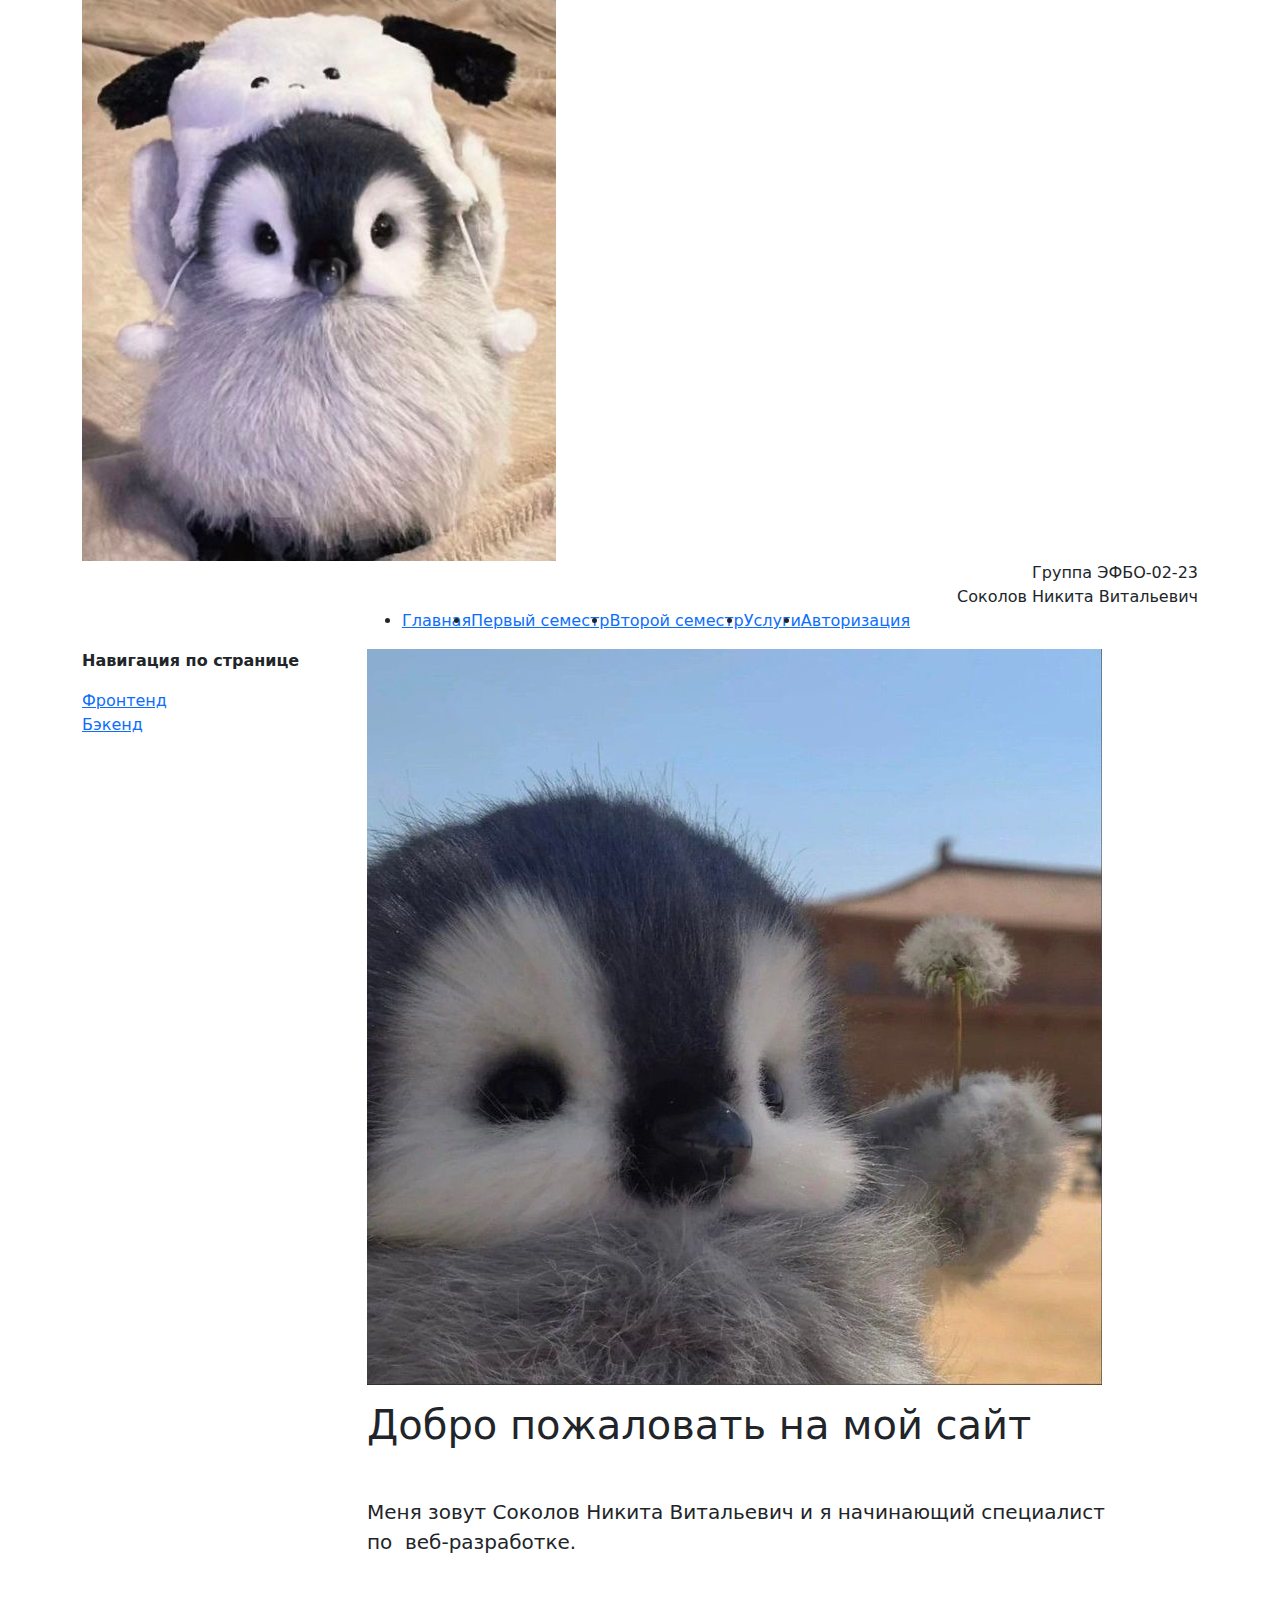
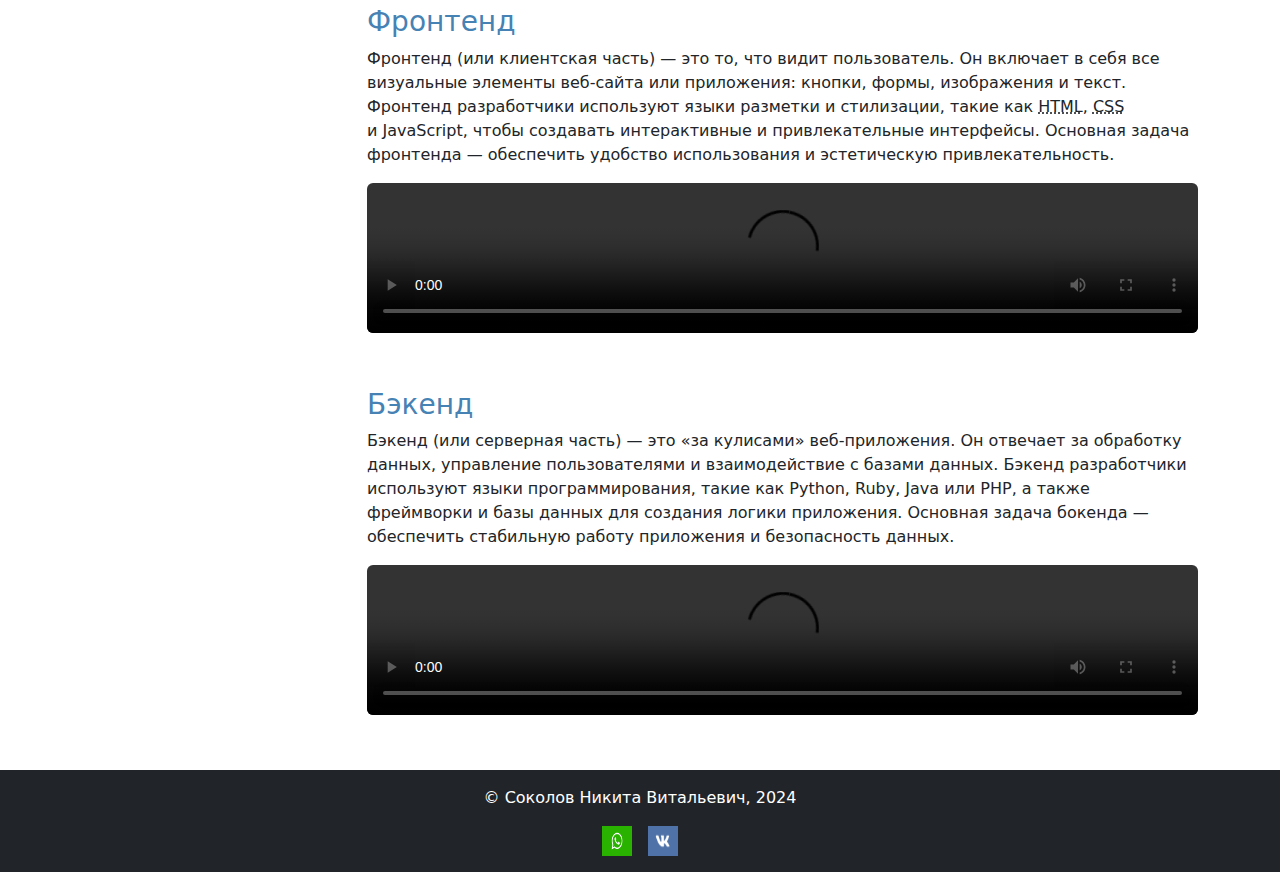
==== index.html @ 8396c551 "Add files via upload" ====
<!DOCTYPE html>
<html lang="ru">

<head>
    <link rel="icon" type="images/x-icon" href="w.zip">
    <meta charset="UTF-8">
    <meta name="viewport" content="width=device-width, initial-scale=1.0">
    <title>Document</title>
    <link rel="stylesheet" href="https://cdn.jsdelivr.net/npm/bootstrap@5.3.2/dist/css/bootstrap.min.css">
    <link rel="stylesheet" href="../css /header.css">
    <link rel="stylesheet" href="../css /main.css">
</head>

<body>
    <header class="head">
        <div class="container">
            <div class="row align-items-center">
                <div class="col-6 col-md-6 logo"><img src="../images/logo.jpg" alt="Лого" class="logo"></div>
                <div class="col-12 col-md-12 text-end group">
                    Группа ЭФБО-02-23
                </div>
                <div class="col-12 col-md-12 text-end name">
                    Соколов Никита Витальевич
                </div>
            </div>
            <nav class="navigation">
                <ul class="menu1 d-flex flex-nowrap justify-content-center justify-content-md-center">
                    <li><a href="../html2/Index.html">Главная</a></li>
                    <li><a href="../html2/1 sem.html">Первый семестр</a></li>
                    <li><a href="#">Второй семестр</a></li>
                    <li><a href="../html2/Services.html">Услуги</a></li>
                    <li><a href="#">Авторизация</a></li>
                </ul>
            </nav>
        </div>
    </header>
    <section>
        <div class="container">
            <div class="row">
                <div class="col-12 col-md-3">
                    <aside class="nav nav-pills flex-column mb-auto">
                        <ul class="menu2 list-unstyled">
                            <li class="fw-bold mb-3">Навигация по странице</li>
                            <li><a href="#f">Фронтенд</a></li>
                            <li><a href="#b">Бэкенд</a></li>
                        </ul>
                    </aside>
                </div>

                <div class=" col-12 col-md-9 ">
                    <div class="d-flex justify-content-start align-items-center">
                        <img src="../images/p.jpg" alt="" class="img-fluid imgp">
                    </div>

                    <section>
                        <header class="mb-4 text-start py-3">
                            <h1 class="w1">Добро пожаловать на мой сайт</h1>
                        </header>
                        <p class="fs-5">
                            Меня зовут Соколов Никита Витальевич и&nbsp;я&nbsp;начинающий специалист по&nbsp;<nobr>
                                веб-разработке</nobr>.
                        </p>
                    </section>
                    <section class="my-5">
                        <header>
                            <h3 id="f" style="color: #4682b4;">Фронтенд</h3>
                        </header>
                        <p>
                            Фронтенд (или клиентская часть)&nbsp;&mdash; это то, что видит пользователь.
                            Он&nbsp;включает в&nbsp;себя все визуальные элементы <nobr>веб-сайта</nobr> или приложения:
                            кнопки, формы, изображения и&nbsp;текст. Фронтенд разработчики используют языки разметки
                            и&nbsp;стилизации, такие как
                            <acronym title="HyperText Markup Language" lang="en">HTML</acronym>,
                            <acronym title="Cascading Style Sheets" lang="en">CSS</acronym> и&nbsp;JavaScript, чтобы
                            создавать интерактивные и&nbsp;привлекательные интерфейсы. Основная задача
                            фронтенда&nbsp;&mdash; обеспечить удобство использования и&nbsp;эстетическую
                            привлекательность.
                        </p>
                        <div class="video my-3">
                            <video src="../video/Nature WhatsApp Status Video 30 Seconds.mp4" controls
                                class="w-100 rounded"></video>
                        </div>
                    </section>

                    <section class="my-5">
                        <header>
                            <h3 id="b" style="color: #4682b4;">Бэкенд</h3>
                        </header>
                        <p>
                            Бэкенд (или серверная часть)&nbsp;&mdash; это &laquo;за&nbsp;кулисами&raquo; <nobr>
                                веб-приложения</nobr>. Он&nbsp;отвечает за&nbsp;обработку данных, управление
                            пользователями и&nbsp;взаимодействие с&nbsp;базами данных. Бэкенд разработчики используют
                            языки программирования, такие как Python, Ruby, Java или РНР, а&nbsp;также фреймворки
                            и&nbsp;базы данных для создания логики приложения. Основная задача бокенда&nbsp;&mdash;
                            обеспечить стабильную работу приложения и&nbsp;безопасность данных.
                        </p>
                        <div class="video my-3">
                            <video src="../video/Nature WhatsApp Status Video 30 Seconds.mp4" controls
                                class="w-100 rounded"></video>
                        </div>
                    </section>
                </div>

            </div>
        </div>
        <footer class="text-center bg-dark text-white py-3">
            <p>&copy; Соколов Никита Витальевич, 2024</p>
            <div class="d-flex justify-content-center gap-3">
                <a href="https://web.whatsapp.com">
                    <img src="../images/picture7.jpg" alt="WhatsApp" width="30" height="30">
                </a>
                <a href="https://vk.com/feed">
                    <img src="../images/vk.jpg" alt="VK" width="30" height="30">
                </a>
            </div>
        </footer>
        <script src="https://cdn.jsdelivr.net/npm/bootstrap@5.3.2/dist/js/bootstrap.bundle.min.js"></script>

    </section>
</body>

</html>
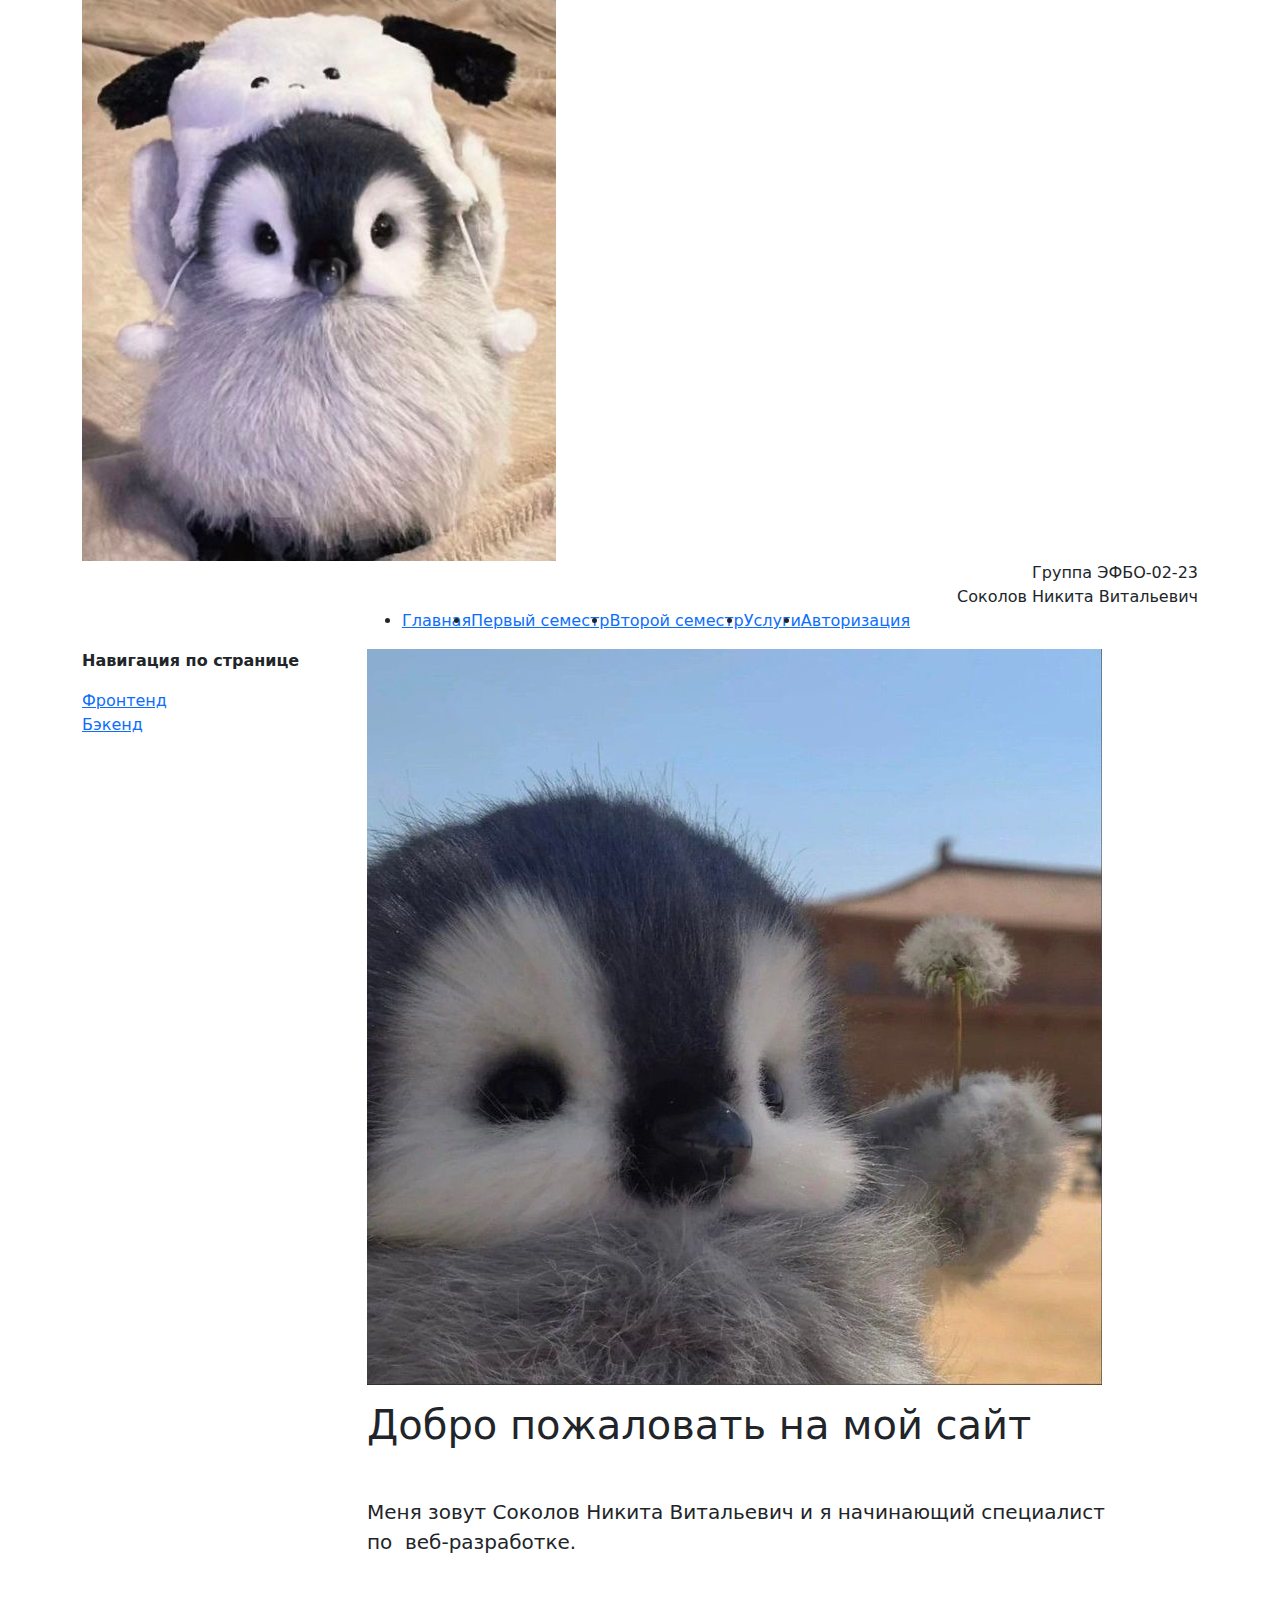
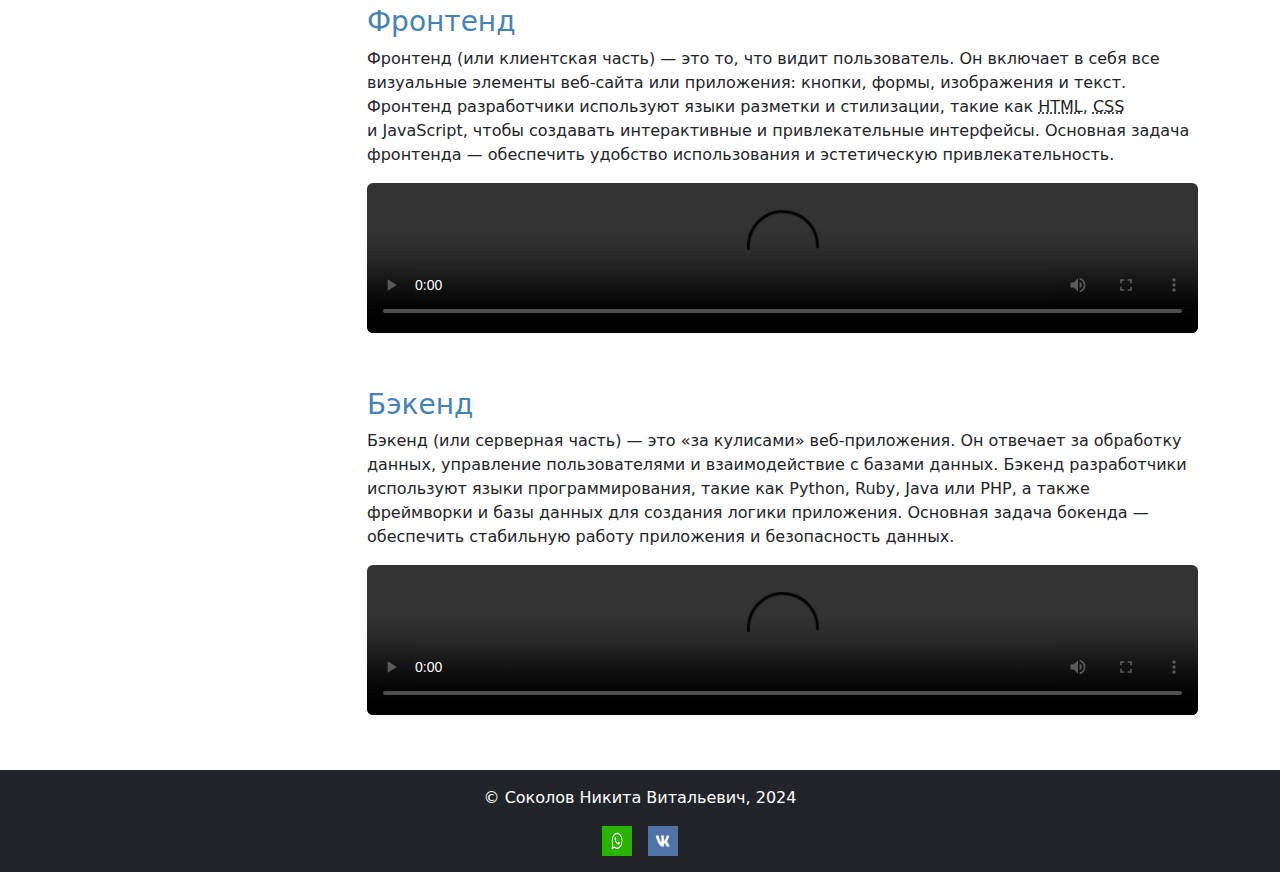
==== commit a95bfc08: "Update index.html" ====
--- a/index.html
+++ b/index.html
@@ -7,8 +7,8 @@
     <meta name="viewport" content="width=device-width, initial-scale=1.0">
     <title>Document</title>
     <link rel="stylesheet" href="https://cdn.jsdelivr.net/npm/bootstrap@5.3.2/dist/css/bootstrap.min.css">
-    <link rel="stylesheet" href="../css /header.css">
-    <link rel="stylesheet" href="../css /main.css">
+    <link rel="stylesheet" href="css /header.css">
+    <link rel="stylesheet" href="css /main.css">
 </head>
 
 <body>
@@ -119,4 +119,4 @@
     </section>
 </body>
 
-</html>+</html>
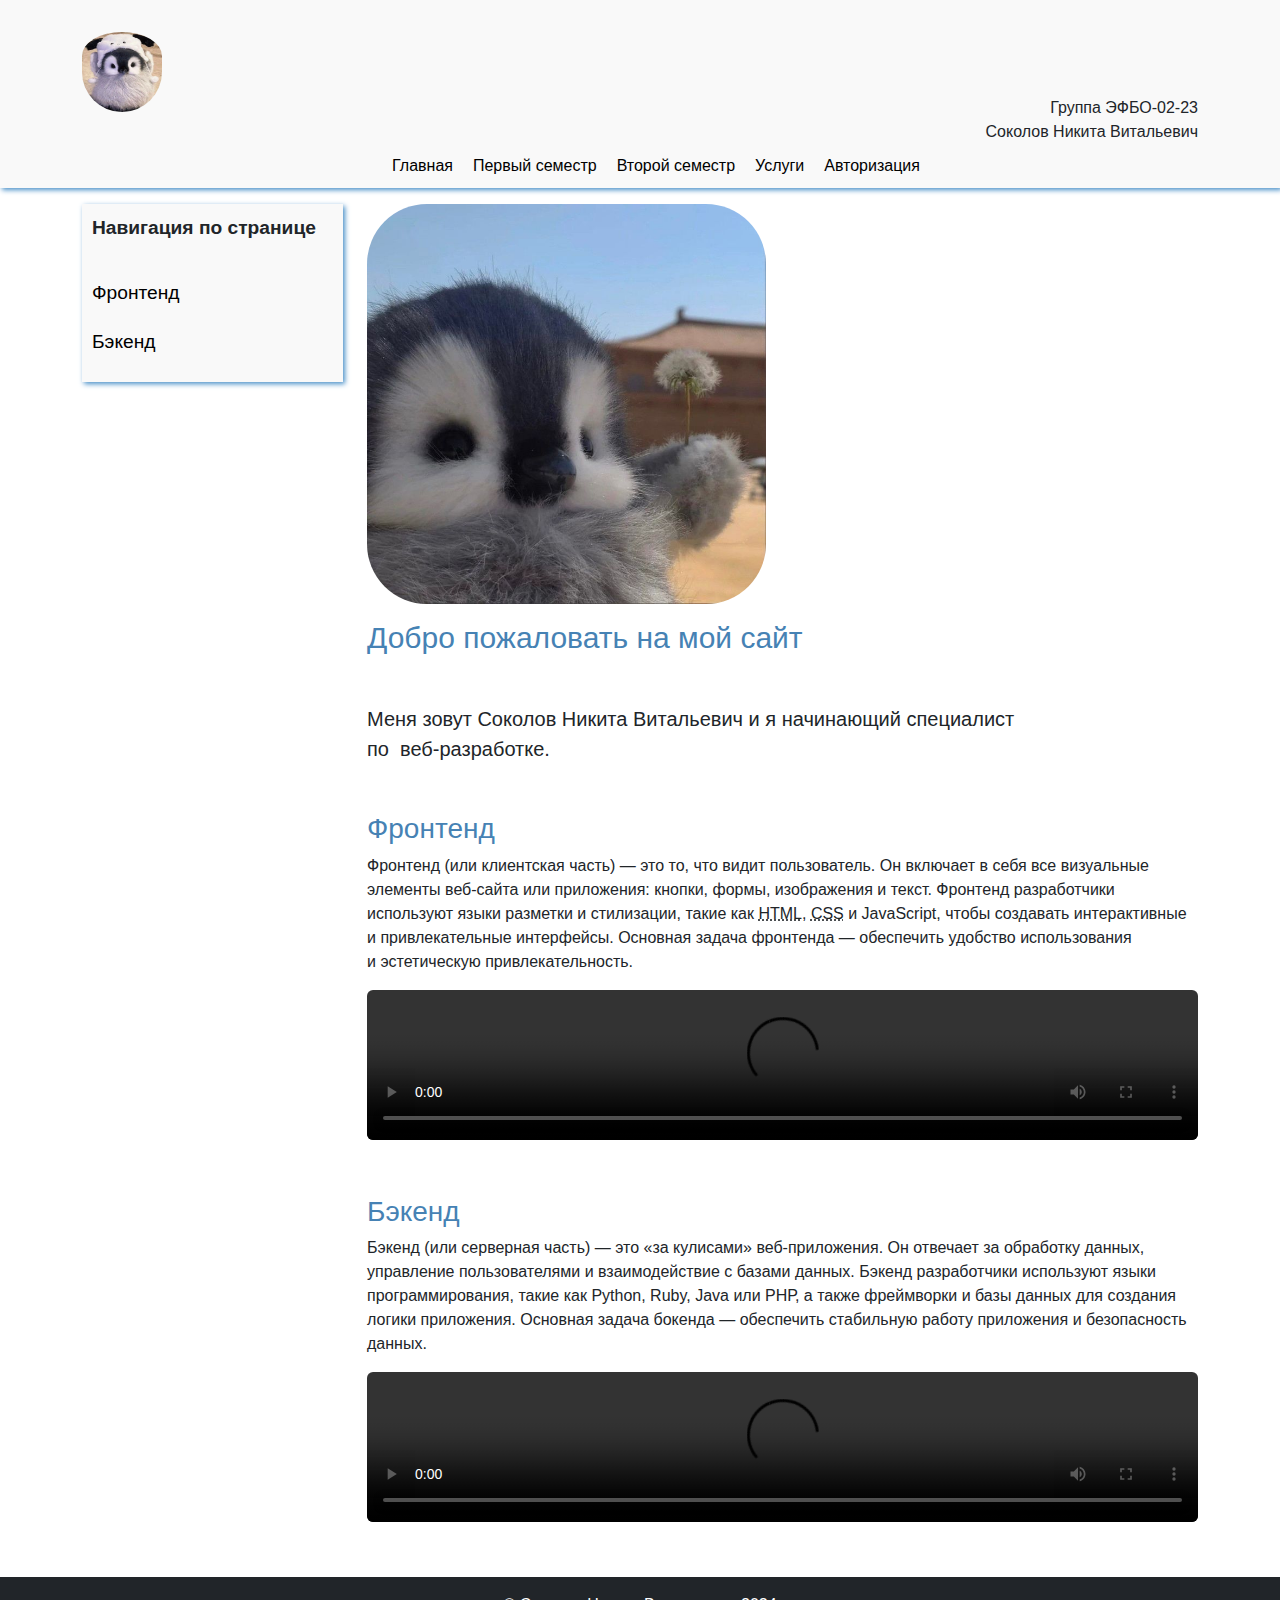
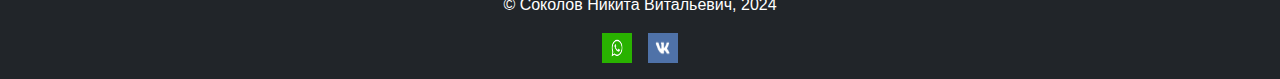
==== commit e648dbdd: "Update index.html" ====
--- a/index.html
+++ b/index.html
@@ -7,8 +7,8 @@
     <meta name="viewport" content="width=device-width, initial-scale=1.0">
     <title>Document</title>
     <link rel="stylesheet" href="https://cdn.jsdelivr.net/npm/bootstrap@5.3.2/dist/css/bootstrap.min.css">
-    <link rel="stylesheet" href="css /header.css">
-    <link rel="stylesheet" href="css /main.css">
+    <link rel="stylesheet" href="css/header.css">
+    <link rel="stylesheet" href="css/main.css">
 </head>
 
 <body>
--- a/css/header.css
+++ b/css/header.css
@@ -0,0 +1,62 @@
+html{
+    padding: 0;
+    margin: 0;
+}
+body {
+    padding: 0;
+    margin: 0;
+    font-family: Arial, sans-serif;
+}
+
+.head {
+    font-family: 'Franklin Gothic Medium', 'Arial Narrow', Arial, sans-serif;
+    width: 100%;
+    background-color: #F9F9F9;
+    position: sticky;
+    box-shadow: 2px 2px 5px #488fc8;
+    z-index: 1000;
+}
+
+.menu1 li {
+    display: inline-block;
+}
+
+.menu1 li a {
+    display: inline-block;
+    text-decoration: none;
+    color: black;
+    padding: 10px;
+}
+
+.menu1 li a:hover {
+    color: #4682b4;
+}
+
+.menu1 li a:active {
+    color: rgba(83, 95, 95, 0.562);
+}
+aside {
+background-color: #F9F9F9;
+box-shadow: 2px 2px 5px #488fc8;
+}
+
+.menu2 li {
+font-family: Arial, Helvetica, sans-serif;
+font-size: larger;
+padding: 10px;
+}
+
+.menu2 li a {
+text-decoration: none;
+color: black;
+}
+
+.menu2 li a:hover {
+color: #4682b4;
+}
+.logo{
+    height: 6rem;
+    width: 5rem;
+    padding-top: 1rem;
+    border-radius: 50px;
+}--- a/css/main.css
+++ b/css/main.css
@@ -0,0 +1,8 @@
+.imgp{
+    max-height: 400px;
+    border-radius: 60px;
+}
+.w1{
+    font-size: 30px;
+    color: #4682b4;
+}
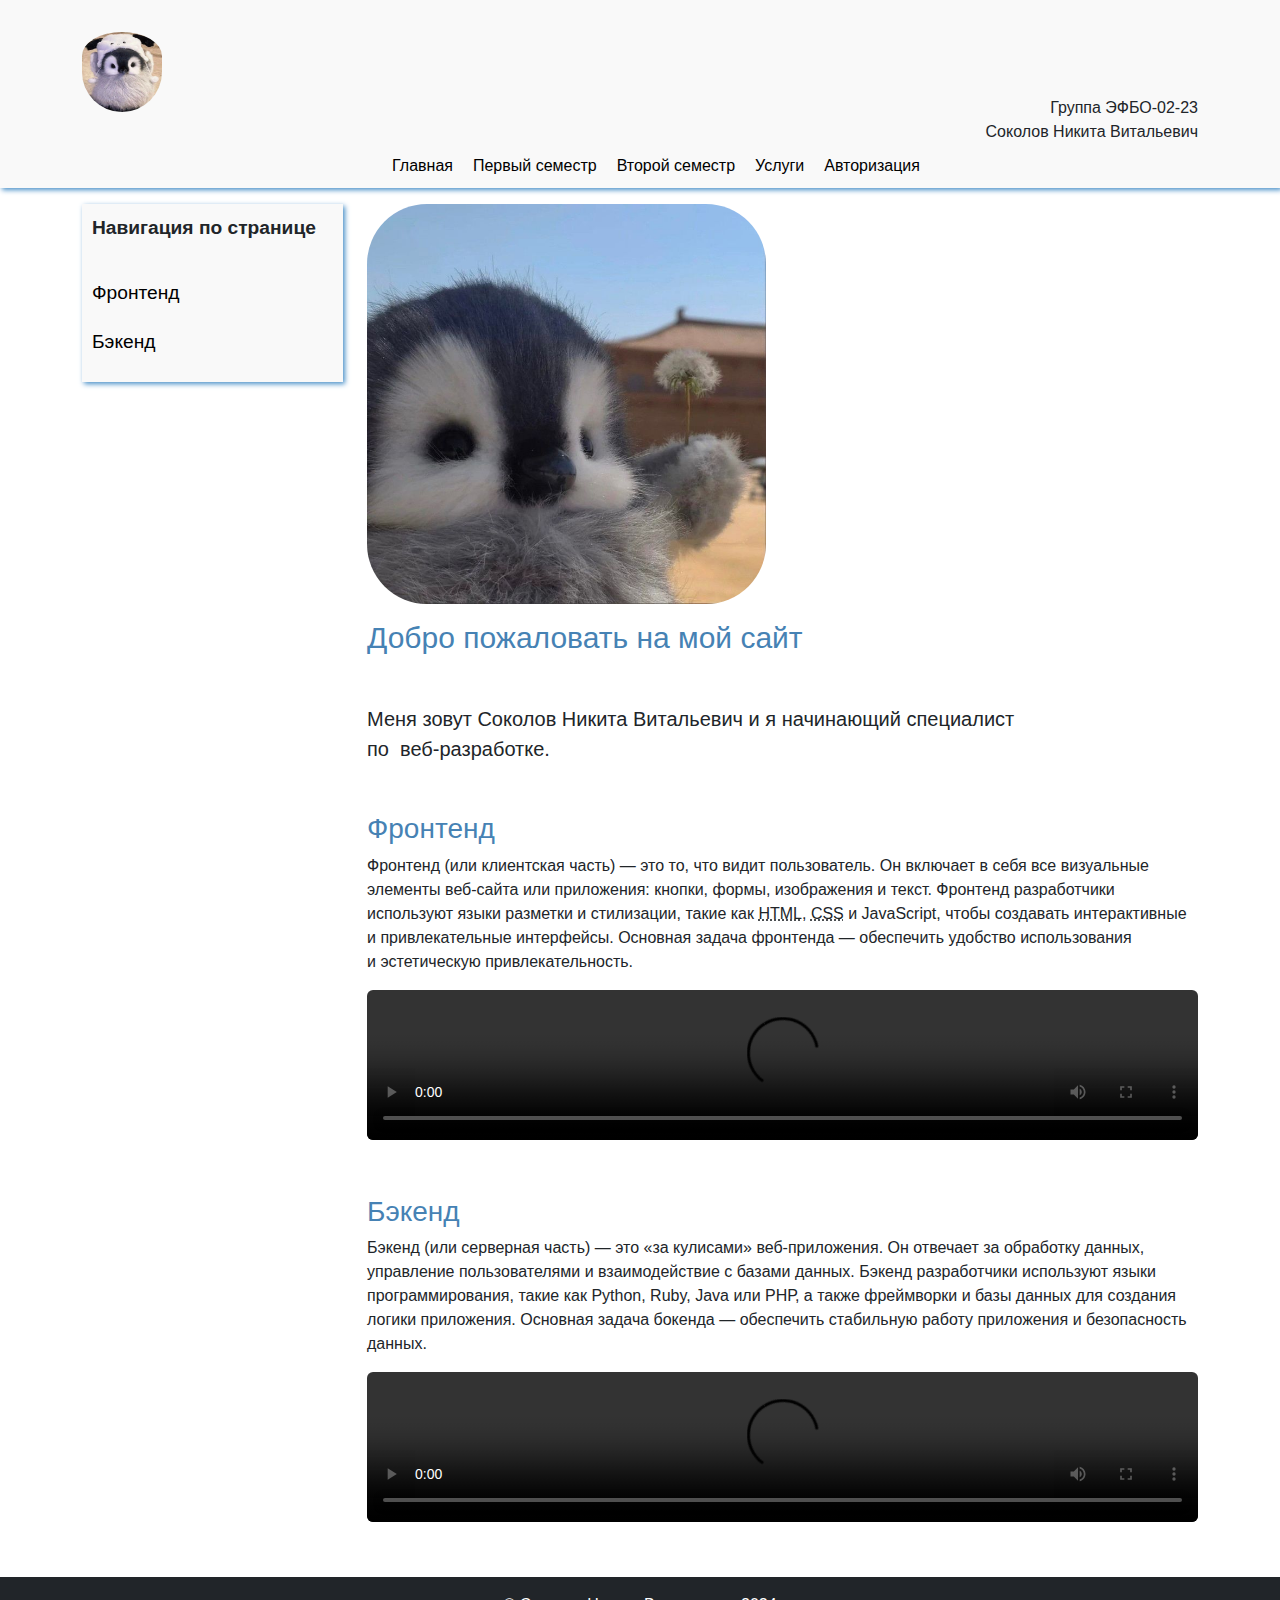
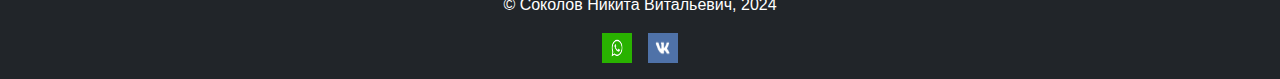
==== commit 7e581a3f: "Update index.html" ====
--- a/index.html
+++ b/index.html
@@ -25,10 +25,10 @@
             </div>
             <nav class="navigation">
                 <ul class="menu1 d-flex flex-nowrap justify-content-center justify-content-md-center">
-                    <li><a href="../html2/Index.html">Главная</a></li>
-                    <li><a href="../html2/1 sem.html">Первый семестр</a></li>
+                    <li><a href="./Index.html">Главная</a></li>
+                    <li><a href="./1 sem.html">Первый семестр</a></li>
                     <li><a href="#">Второй семестр</a></li>
-                    <li><a href="../html2/Services.html">Услуги</a></li>
+                    <li><a href="./Services.html">Услуги</a></li>
                     <li><a href="#">Авторизация</a></li>
                 </ul>
             </nav>
